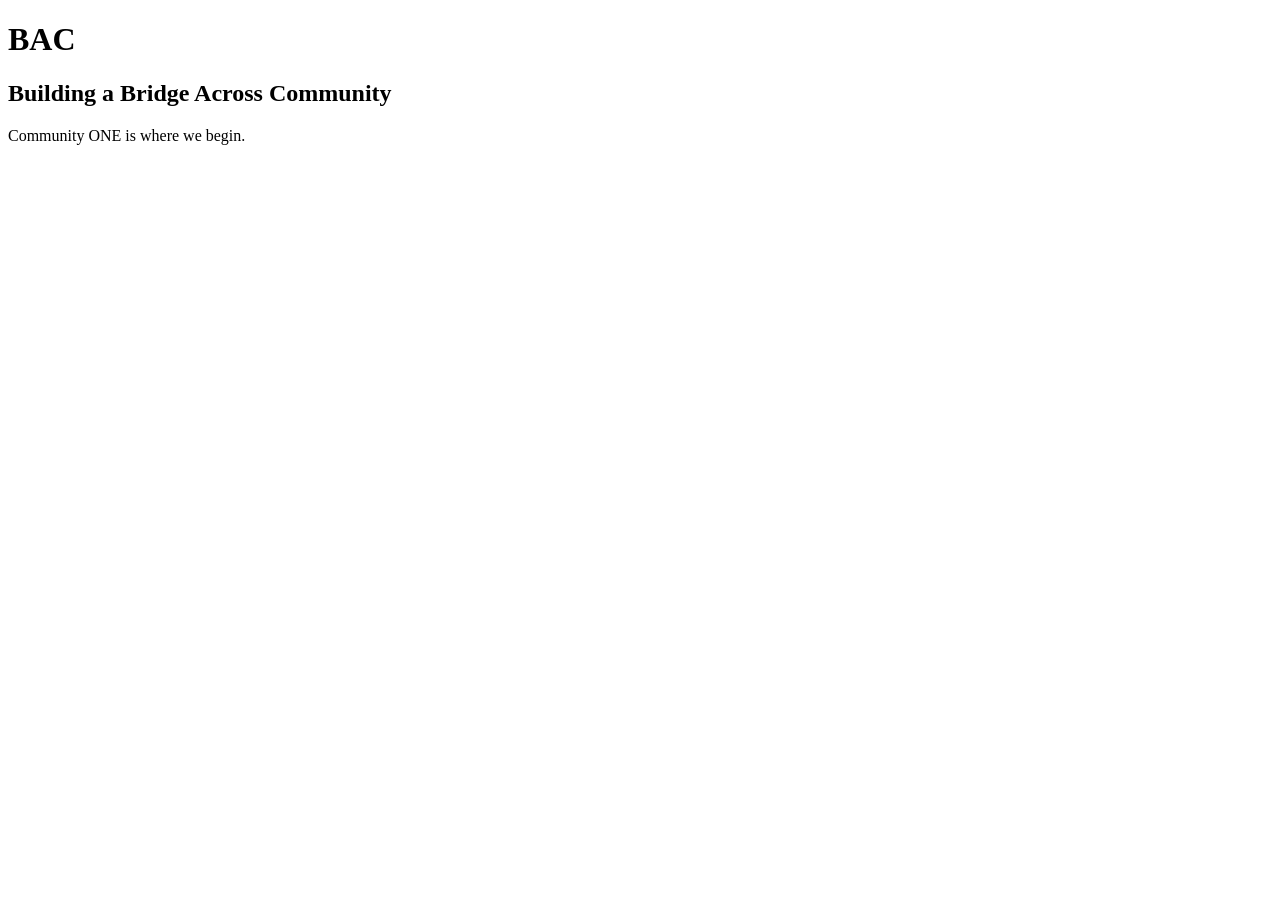
==== index.html @ c83efa1e "Create homepage" ====
<!DOCTYPE html>
<html>
<head>
<title>BAC - Building a Bridge Across Community</title>
</head>
<body>
<h1>BAC</h1>
<h2>Building a Bridge Across Community</h2>

<p>Community ONE is where we begin.</p>
</body>
</html>
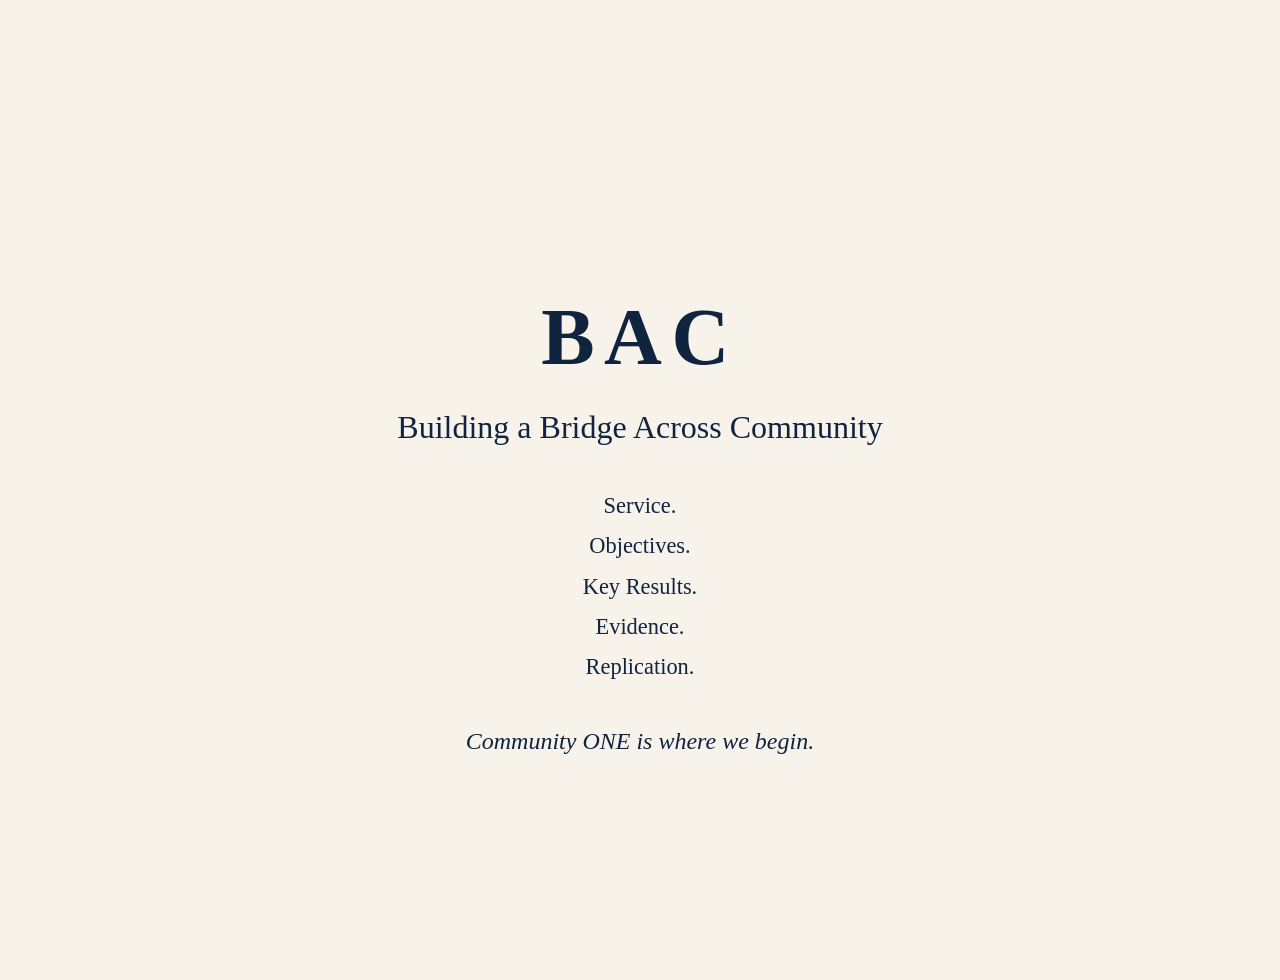
==== commit b95f8fb0: "connect homepage to stylesheet" ====
--- a/index.html
+++ b/index.html
@@ -1,12 +1,35 @@
 <!DOCTYPE html>
-<html>
+<html lang="en">
 <head>
+<meta charset="UTF-8">
+<meta name="viewport" content="width=device-width, initial-scale=1.0">
 <title>BAC - Building a Bridge Across Community</title>
+
+<link rel="stylesheet" href="style.css">
 </head>
 <body>
+
+<section class="hero">
+<div class="hero-content">
+
 <h1>BAC</h1>
+
 <h2>Building a Bridge Across Community</h2>
 
-<p>Community ONE is where we begin.</p>
+<div class="tagline">
+Service.<br>
+Objectives.<br>
+Key Results.<br>
+Evidence.<br>
+Replication.
+</div>
+
+<div class="begin">
+Community ONE is where we begin.
+</div>
+
+</div>
+</section>
+
 </body>
 </html>
--- a/style.css
+++ b/style.css
@@ -0,0 +1,42 @@
+body {
+margin: 0;
+font-family: Georgia, serif;
+color: #10233f;
+background: #f7f3ea;
+}
+
+.hero {
+min-height: 100vh;
+display: flex;
+align-items: center;
+justify-content: center;
+text-align: center;
+padding: 40px;
+}
+
+.hero-content {
+max-width: 900px;
+}
+
+h1 {
+font-size: 5rem;
+margin-bottom: 10px;
+letter-spacing: 0.12em;
+}
+
+h2 {
+font-size: 2rem;
+font-weight: normal;
+}
+
+.tagline {
+margin-top: 40px;
+font-size: 1.4rem;
+line-height: 1.8;
+}
+
+.begin {
+margin-top: 40px;
+font-size: 1.5rem;
+font-style: italic;
+}
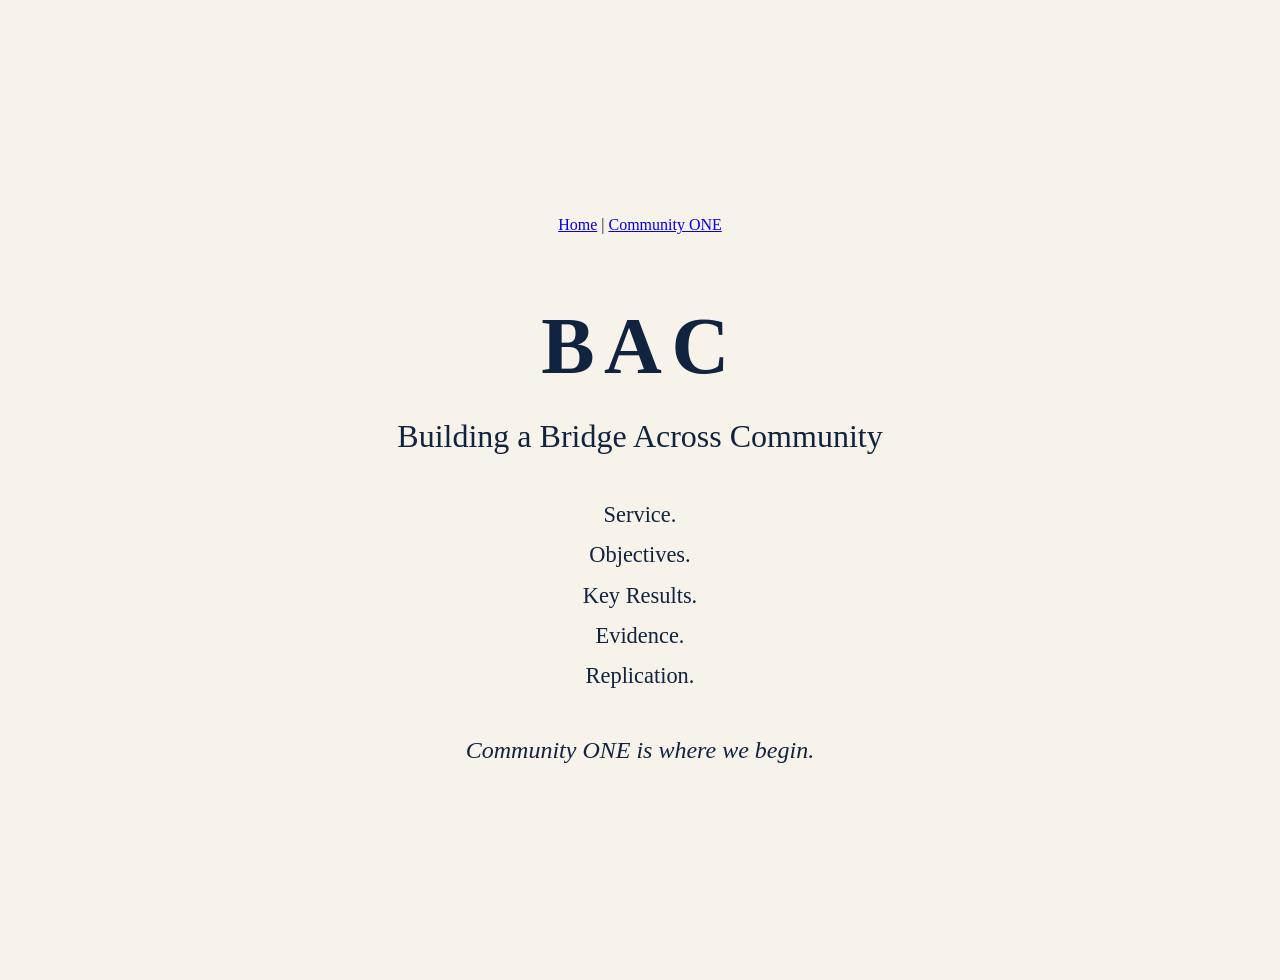
==== commit 5dd027cb: "Update index.html" ====
--- a/index.html
+++ b/index.html
@@ -11,7 +11,10 @@
 
 <section class="hero">
 <div class="hero-content">
-
+<nav>
+<a href="index.html">Home</a> |
+<a href="community-one.html">Community ONE</a>
+</nav>
 <h1>BAC</h1>
 
 <h2>Building a Bridge Across Community</h2>
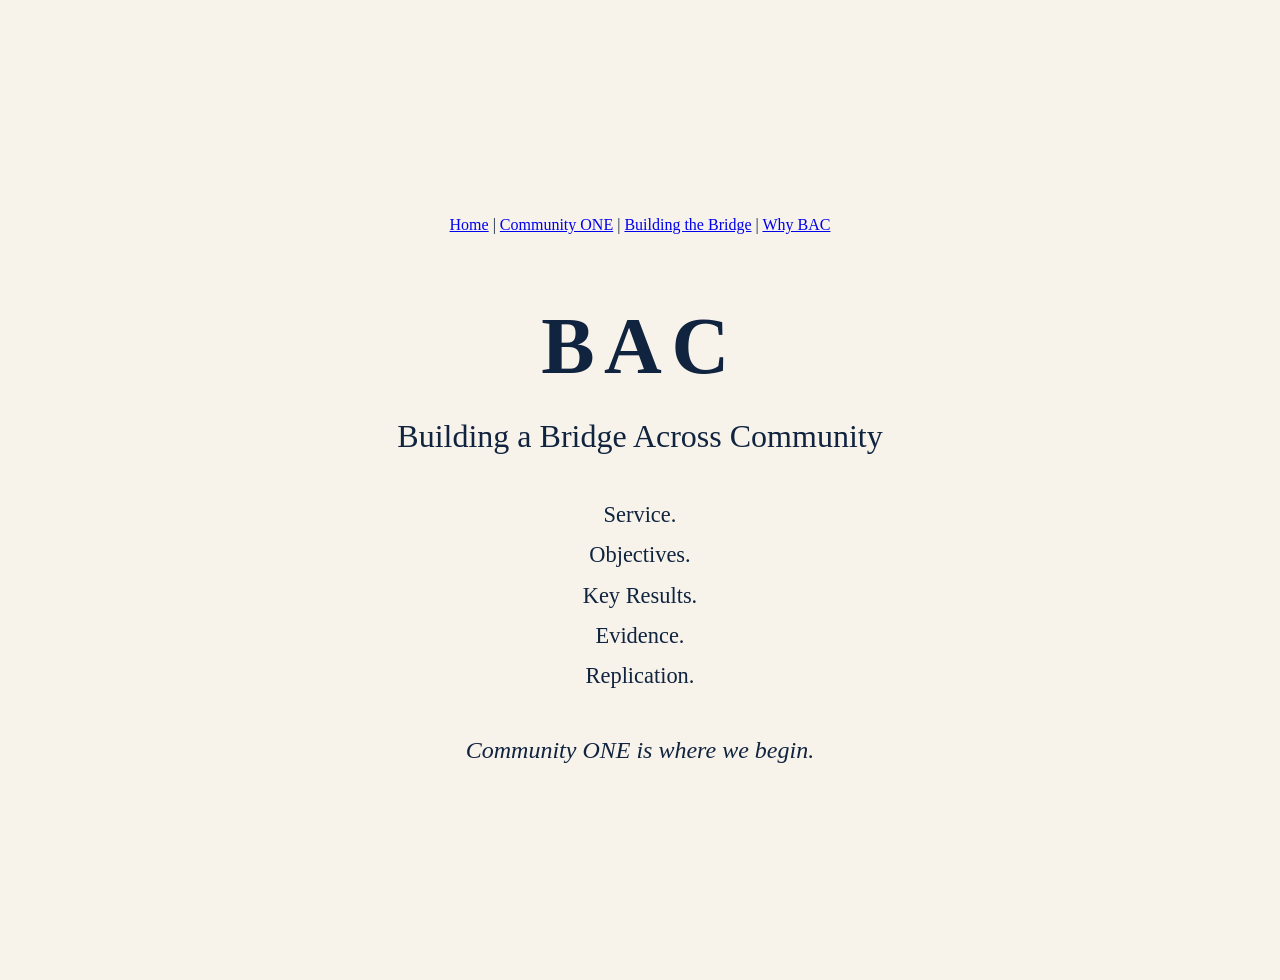
==== commit 65d0c279: "Add Building the Bridge to homepage navigation" ====
--- a/index.html
+++ b/index.html
@@ -13,7 +13,9 @@
 <div class="hero-content">
 <nav>
 <a href="index.html">Home</a> |
-<a href="community-one.html">Community ONE</a>
+<a href="community-one.html">Community ONE</a> |
+<a href="building-the-bridge.html">Building the Bridge</a> |
+<a href="why-bac.html">Why BAC</a>
 </nav>
 <h1>BAC</h1>
 
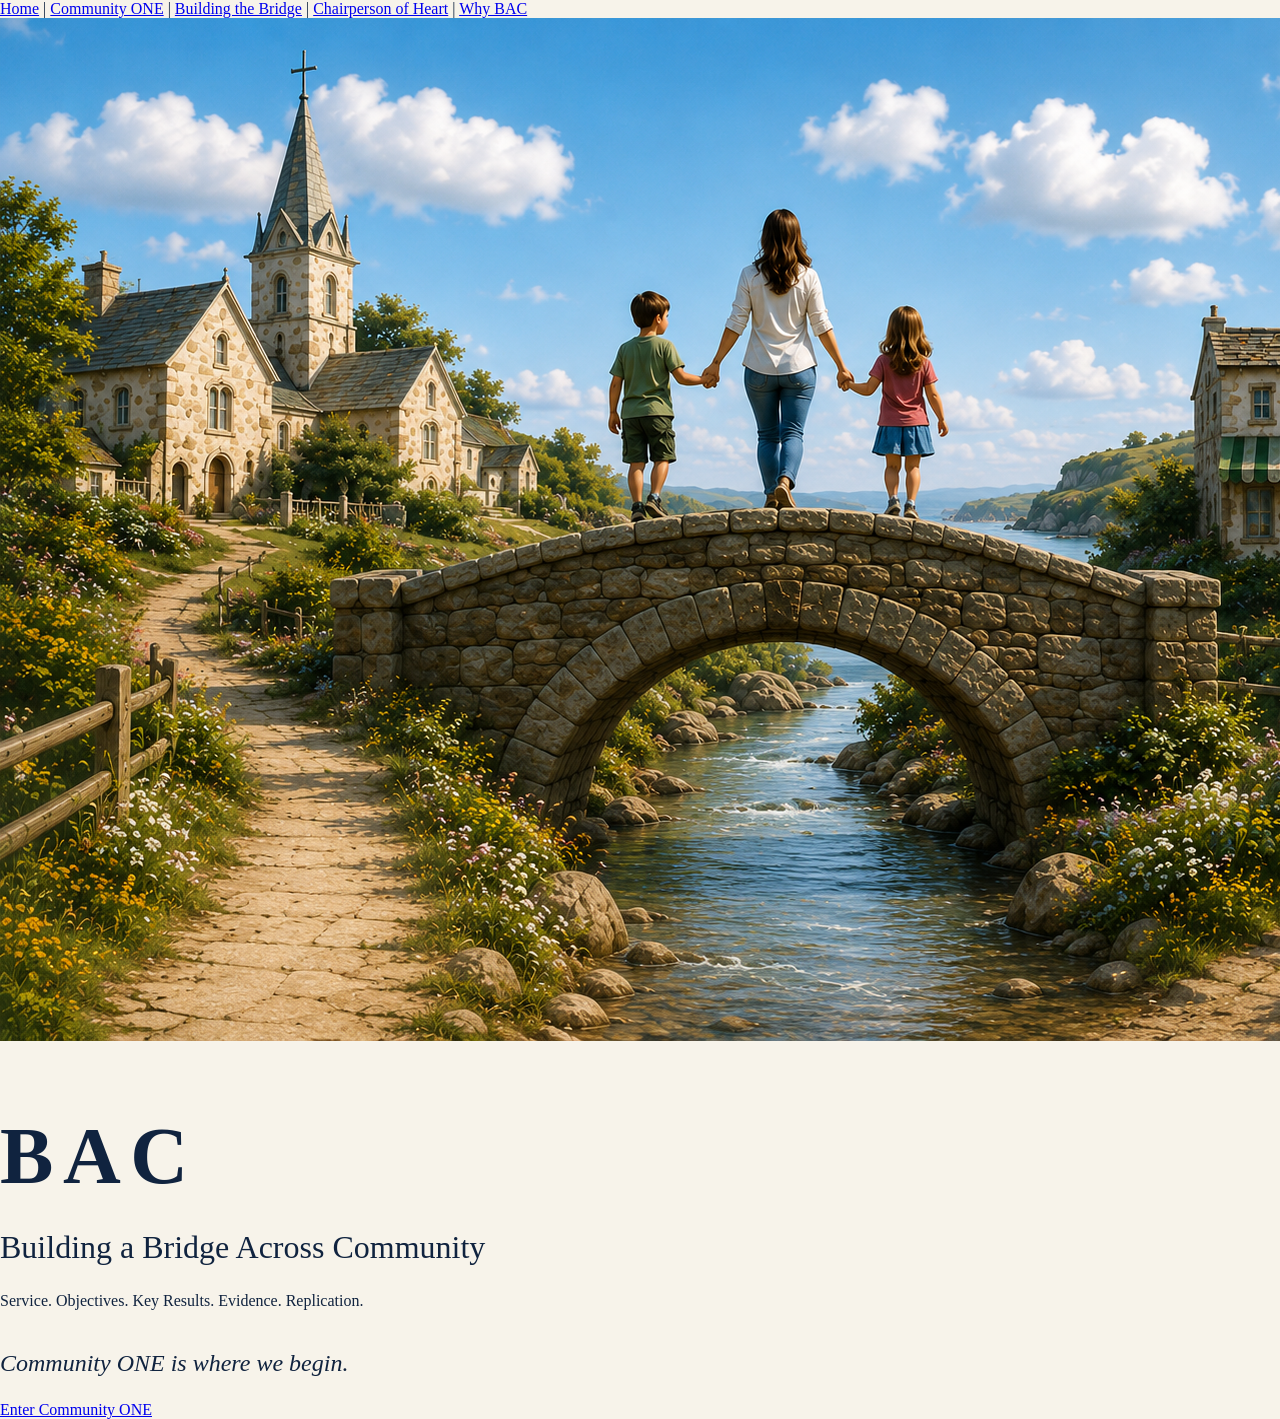
==== commit 4bbc9a39: "Update index.htmlAdd" ====
--- a/index.html
+++ b/index.html
@@ -4,35 +4,34 @@
 <meta charset="UTF-8">
 <meta name="viewport" content="width=device-width, initial-scale=1.0">
 <title>BAC - Building a Bridge Across Community</title>
-
 <link rel="stylesheet" href="style.css">
 </head>
 <body>
 
-<section class="hero">
-<div class="hero-content">
 <nav>
 <a href="index.html">Home</a> |
 <a href="community-one.html">Community ONE</a> |
 <a href="building-the-bridge.html">Building the Bridge</a> |
+<a href="chairperson-of-heart.html">Chairperson of Heart</a> |
 <a href="why-bac.html">Why BAC</a>
 </nav>
+
+<section class="home-hero">
+<img src="images/bridge-community-one.png" alt="A family crossing a stone bridge into community">
+
+<div class="home-intro">
 <h1>BAC</h1>
-
 <h2>Building a Bridge Across Community</h2>
 
-<div class="tagline">
-Service.<br>
-Objectives.<br>
-Key Results.<br>
-Evidence.<br>
-Replication.
-</div>
+<p class="home-line">
+Service. Objectives. Key Results. Evidence. Replication.
+</p>
 
-<div class="begin">
+<p class="begin">
 Community ONE is where we begin.
-</div>
+</p>
 
+<a class="button" href="community-one.html">Enter Community ONE</a>
 </div>
 </section>
 
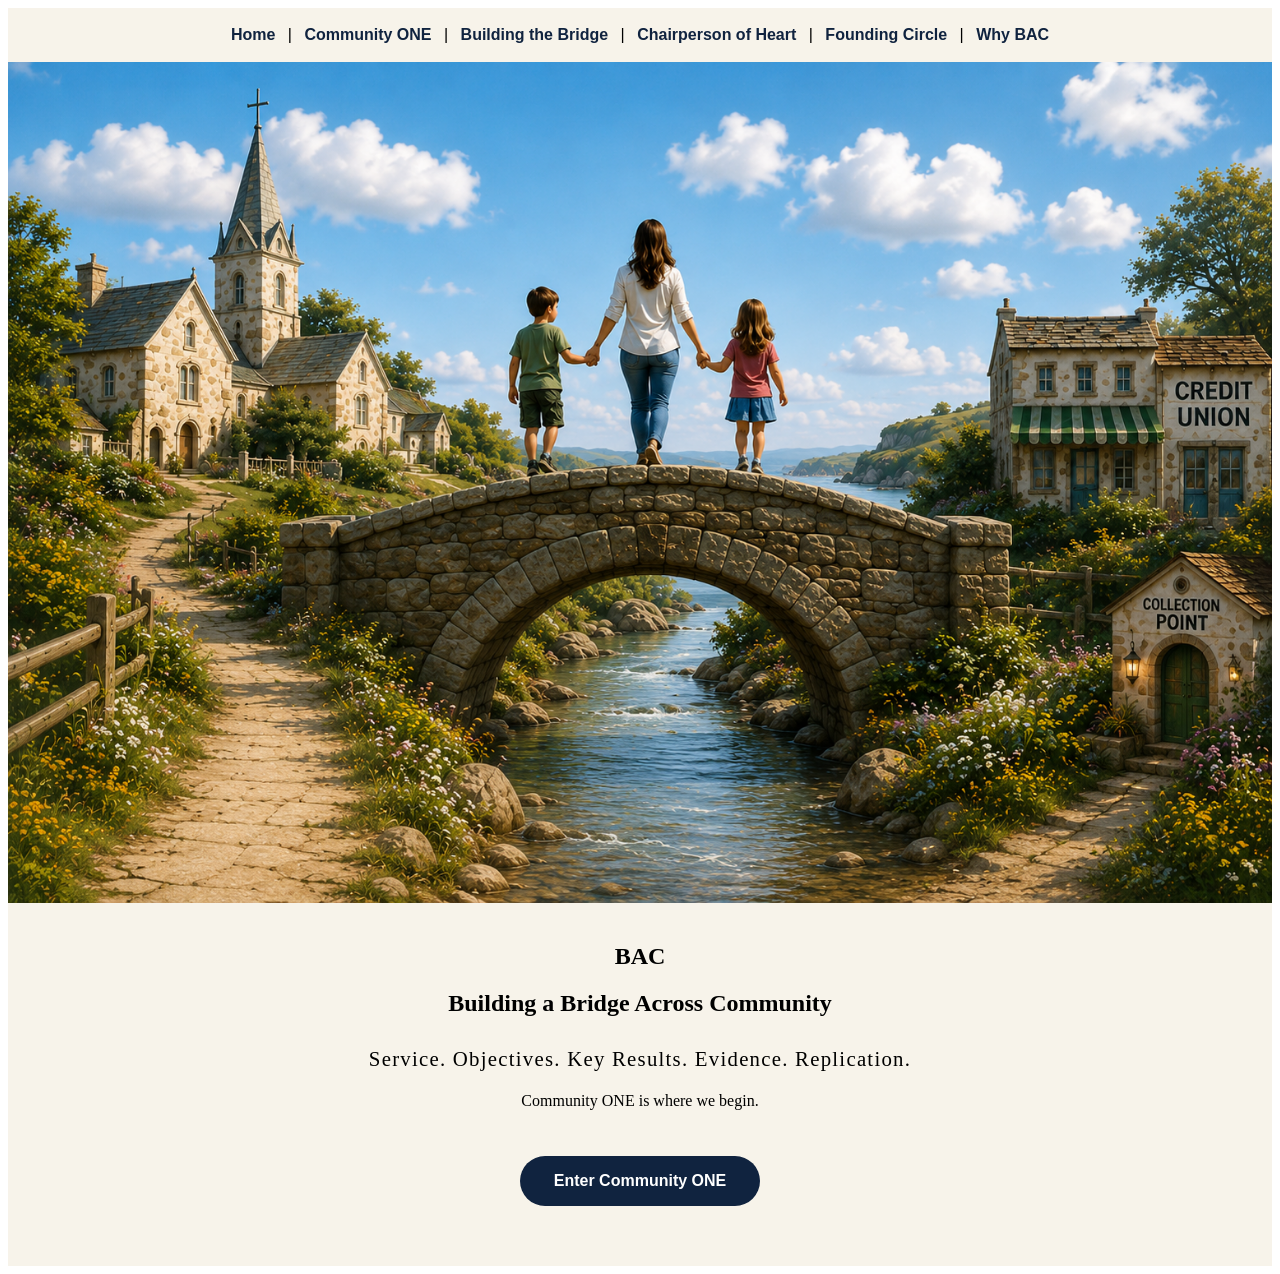
==== commit 9d1a777f: "Update index.html" ====
--- a/index.html
+++ b/index.html
@@ -13,6 +13,7 @@
 <a href="community-one.html">Community ONE</a> |
 <a href="building-the-bridge.html">Building the Bridge</a> |
 <a href="chairperson-of-heart.html">Chairperson of Heart</a> |
+ <a href="founding-circle.html">Founding Circle</a> |
 <a href="why-bac.html">Why BAC</a>
 </nav>
 
--- a/style.css
+++ b/style.css
@@ -1,42 +1,50 @@
-body {
-margin: 0;
-font-family: Georgia, serif;
-color: #10233f;
+nav {
+text-align: center;
+padding: 18px;
 background: #f7f3ea;
+font-family: Arial, sans-serif;
 }
 
-.hero {
-min-height: 100vh;
-display: flex;
-align-items: center;
-justify-content: center;
-text-align: center;
-padding: 40px;
+nav a {
+color: #10233f;
+text-decoration: none;
+margin: 0 8px;
+font-weight: bold;
 }
 
-.hero-content {
-max-width: 900px;
+.home-hero {
+text-align: center;
+background: #f7f3ea;
+padding-bottom: 60px;
 }
 
-h1 {
-font-size: 5rem;
-margin-bottom: 10px;
-letter-spacing: 0.12em;
+.home-hero img {
+width: 100%;
+max-width: 1400px;
+display: block;
+margin: 0 auto;
 }
 
-h2 {
-font-size: 2rem;
-font-weight: normal;
+.home-intro {
+max-width: 900px;
+margin: 40px auto 0;
+padding: 0 24px;
 }
 
-.tagline {
-margin-top: 40px;
-font-size: 1.4rem;
-line-height: 1.8;
+.home-line {
+font-size: 1.3rem;
+letter-spacing: 0.06em;
+margin-top: 30px;
 }
 
-.begin {
-margin-top: 40px;
-font-size: 1.5rem;
-font-style: italic;
+.button {
+display: inline-block;
+margin-top: 30px;
+padding: 16px 34px;
+background: #10233f;
+color: white;
+text-decoration: none;
+border-radius: 999px;
+font-family: Arial, sans-serif;
+font-weight: bold;
 }
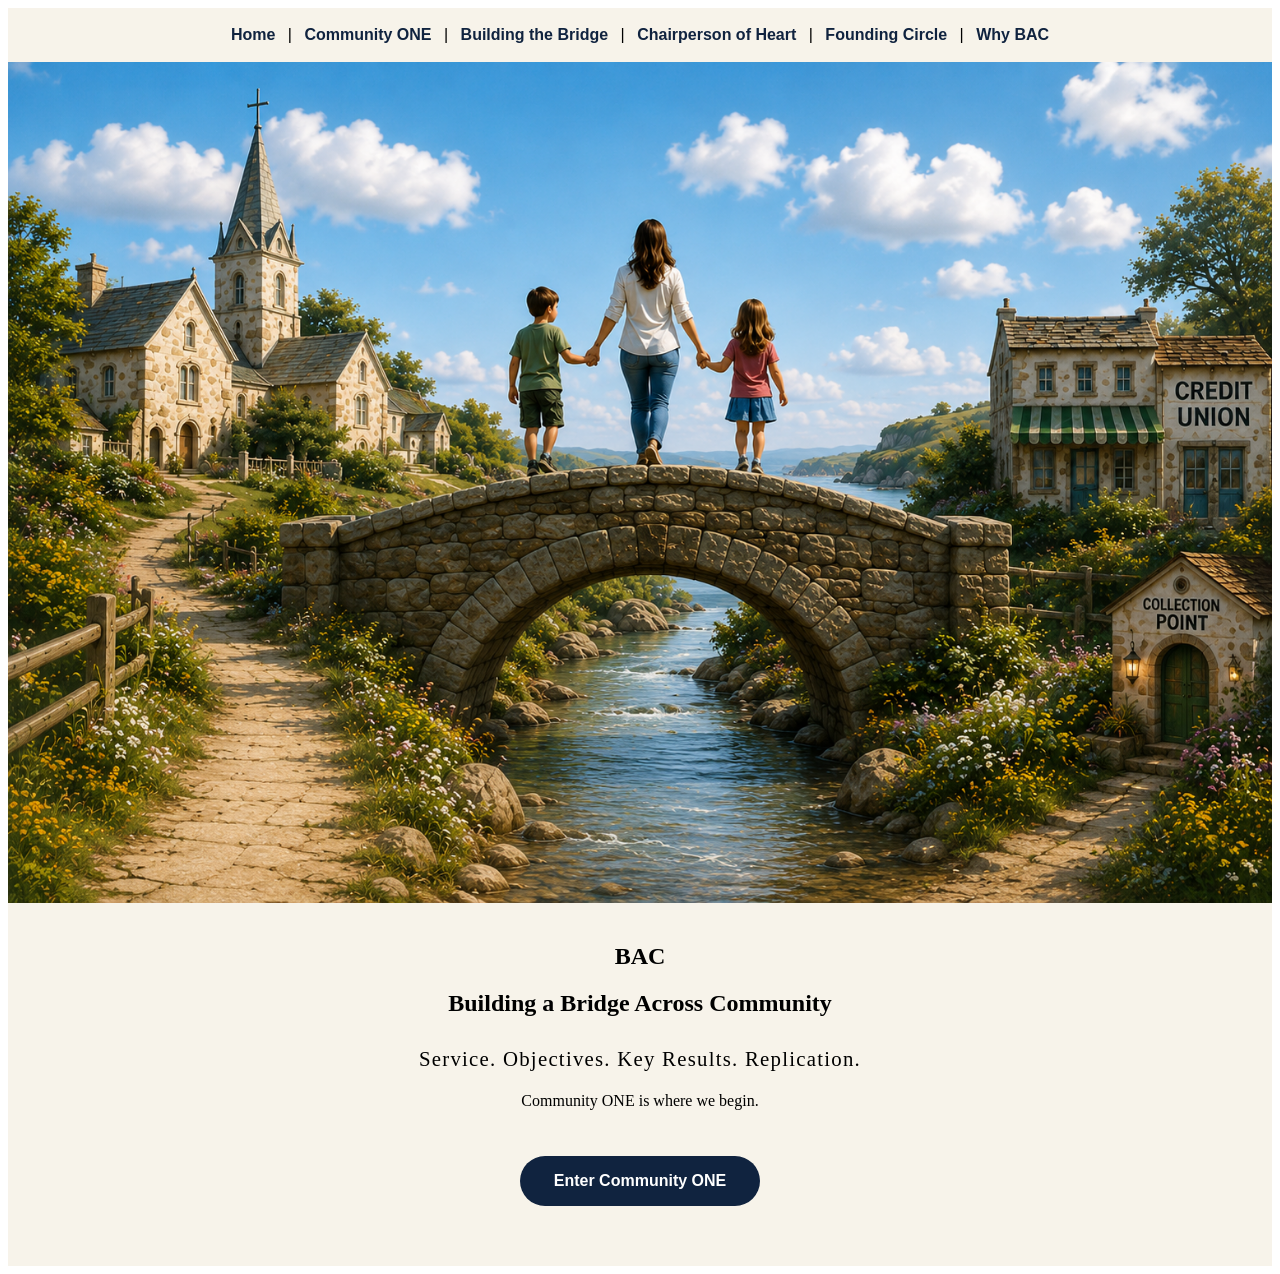
==== commit 87a4dd40: "Update index.html" ====
--- a/index.html
+++ b/index.html
@@ -25,7 +25,7 @@
 <h2>Building a Bridge Across Community</h2>
 
 <p class="home-line">
-Service. Objectives. Key Results. Evidence. Replication.
+Service. Objectives. Key Results. Replication.
 </p>
 
 <p class="begin">
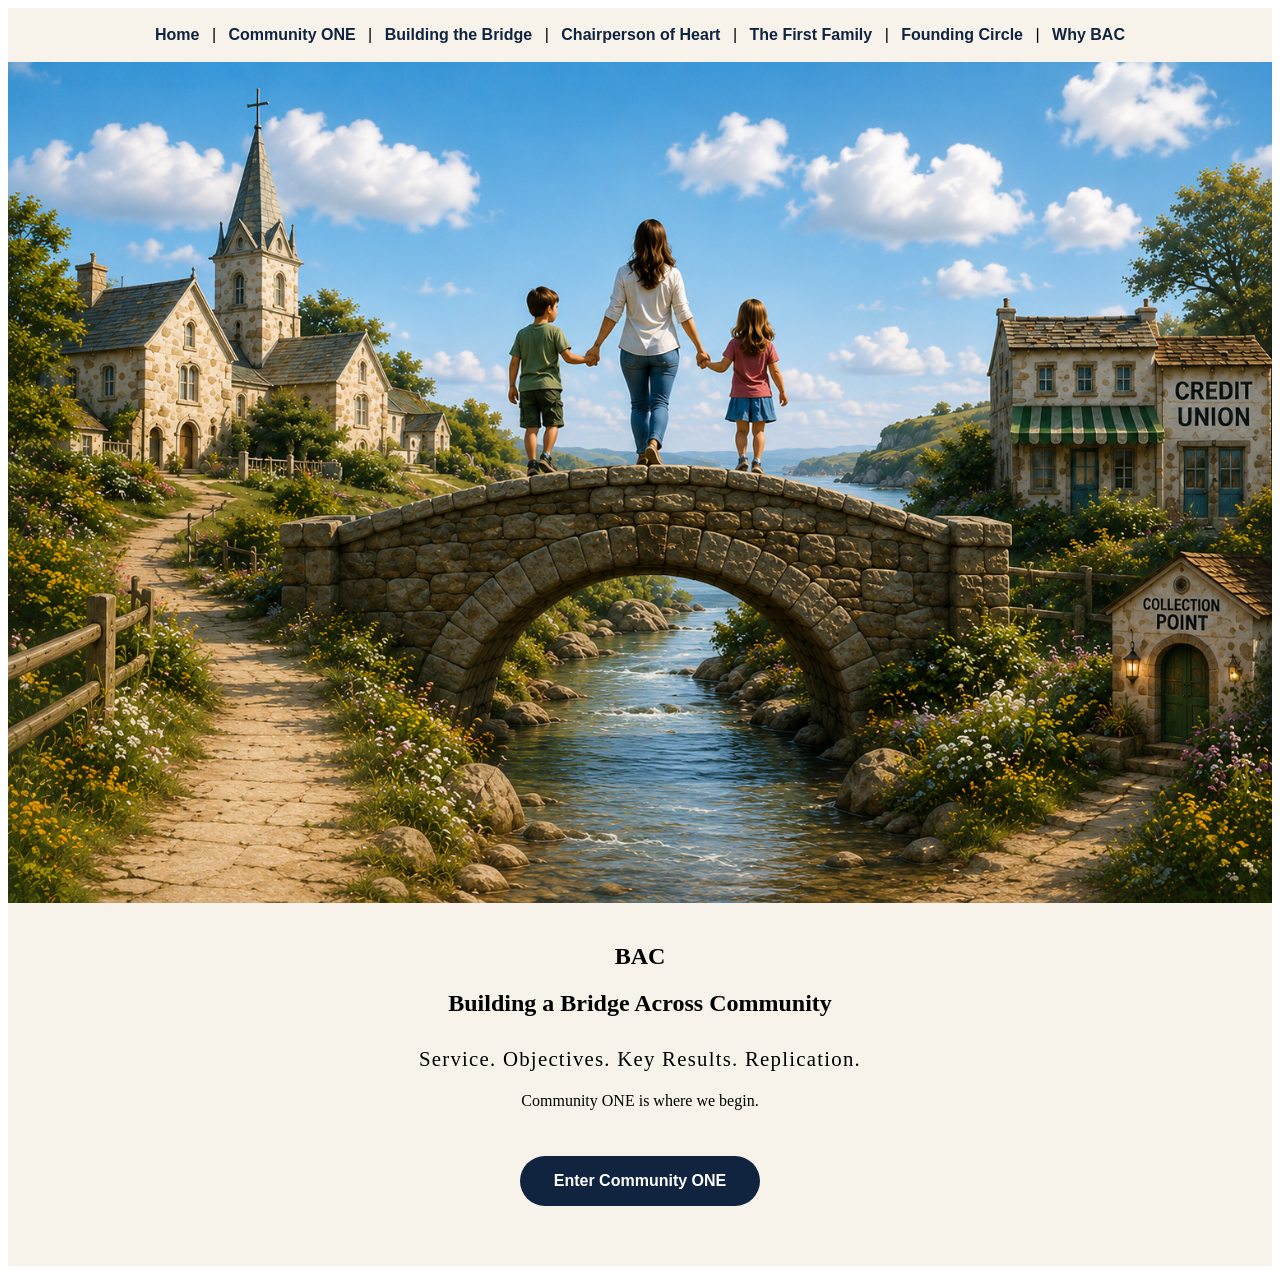
==== commit b3abead3: "Update index.html" ====
--- a/index.html
+++ b/index.html
@@ -13,6 +13,7 @@
 <a href="community-one.html">Community ONE</a> |
 <a href="building-the-bridge.html">Building the Bridge</a> |
 <a href="chairperson-of-heart.html">Chairperson of Heart</a> |
+ <a href="the-first-family.html">The First Family</a> |
  <a href="founding-circle.html">Founding Circle</a> |
 <a href="why-bac.html">Why BAC</a>
 </nav>
